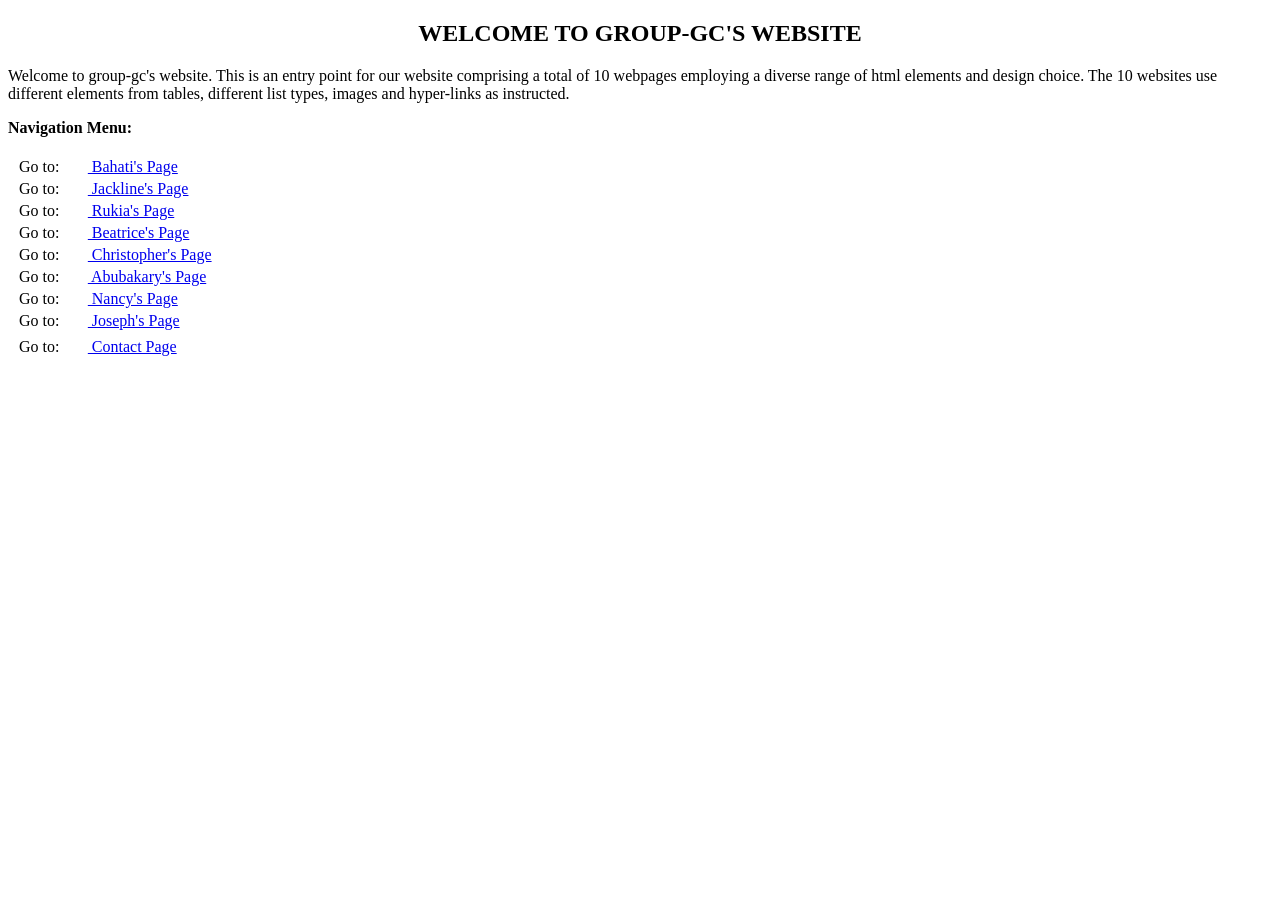
==== index.html @ 99c293f8 "Commit with all the files" ====
<!DOCTYPE html>
<html lang="en">

<head>
    <meta charset="UTF-8">
    <meta name="viewport" content="width=device-width, initial-scale=1.0">
    <title>Group-GC</title>
</head>

<body>

    <center><h2>WELCOME TO GROUP-GC'S WEBSITE</h2></center>
    <p>
    Welcome to group-gc's website. This is an entry point for our website comprising a total of 10 webpages employing a diverse range of html elements and design choice. The 10 websites use different elements from tables, different list types, images and hyper-links as instructed.
    </p>

    <b>Navigation Menu: </b><br><br>
    <table width=250>

        <tr>
            <td>&nbsp;&nbsp;Go to:</td>
            <td>&nbsp;&nbsp;<a href="individuals/profile8.html"> Bahati's Page</td>
        </tr>
         <tr>
            <td>&nbsp;&nbsp;Go to:</td>
            <td>&nbsp;&nbsp;<a href="individuals/profile5.html"> Jackline's Page</td>
        </tr> <tr>
            <td>&nbsp;&nbsp;Go to:</td>
            <td>&nbsp;&nbsp;<a href="individuals/profile4.html"> Rukia's Page</td>
        </tr> <tr>
            <td>&nbsp;&nbsp;Go to:</td>
            <td>&nbsp;&nbsp;<a href="individuals/profile3.html"> Beatrice's Page</td>
        </tr> <tr>
            <td>&nbsp;&nbsp;Go to:</td>
            <td>&nbsp;&nbsp;<a href="individuals/profile2.html"> Christopher's Page</td>
        </tr> <tr>
            <td>&nbsp;&nbsp;Go to:</td>
            <td>&nbsp;&nbsp;<a href="individuals/profile1.html"> Abubakary's Page</td>
        </tr> <tr>
            <td>&nbsp;&nbsp;Go to:</td>
            <td>&nbsp;&nbsp;<a href="individuals/profile6.html"> Nancy's Page</td>
        </tr> <tr>
            <td>&nbsp;&nbsp;Go to:</td>
            <td>&nbsp;&nbsp;<a href="individuals/profile7.html"> Joseph's Page</td>
        </tr><tr><td></td></tr>
         <tr>
            <td>&nbsp;&nbsp;Go to:</td>
            <td>&nbsp;&nbsp;<a href="individuals/contact.html"> Contact Page</td>
        </tr>
    </table>
</body>

</html>
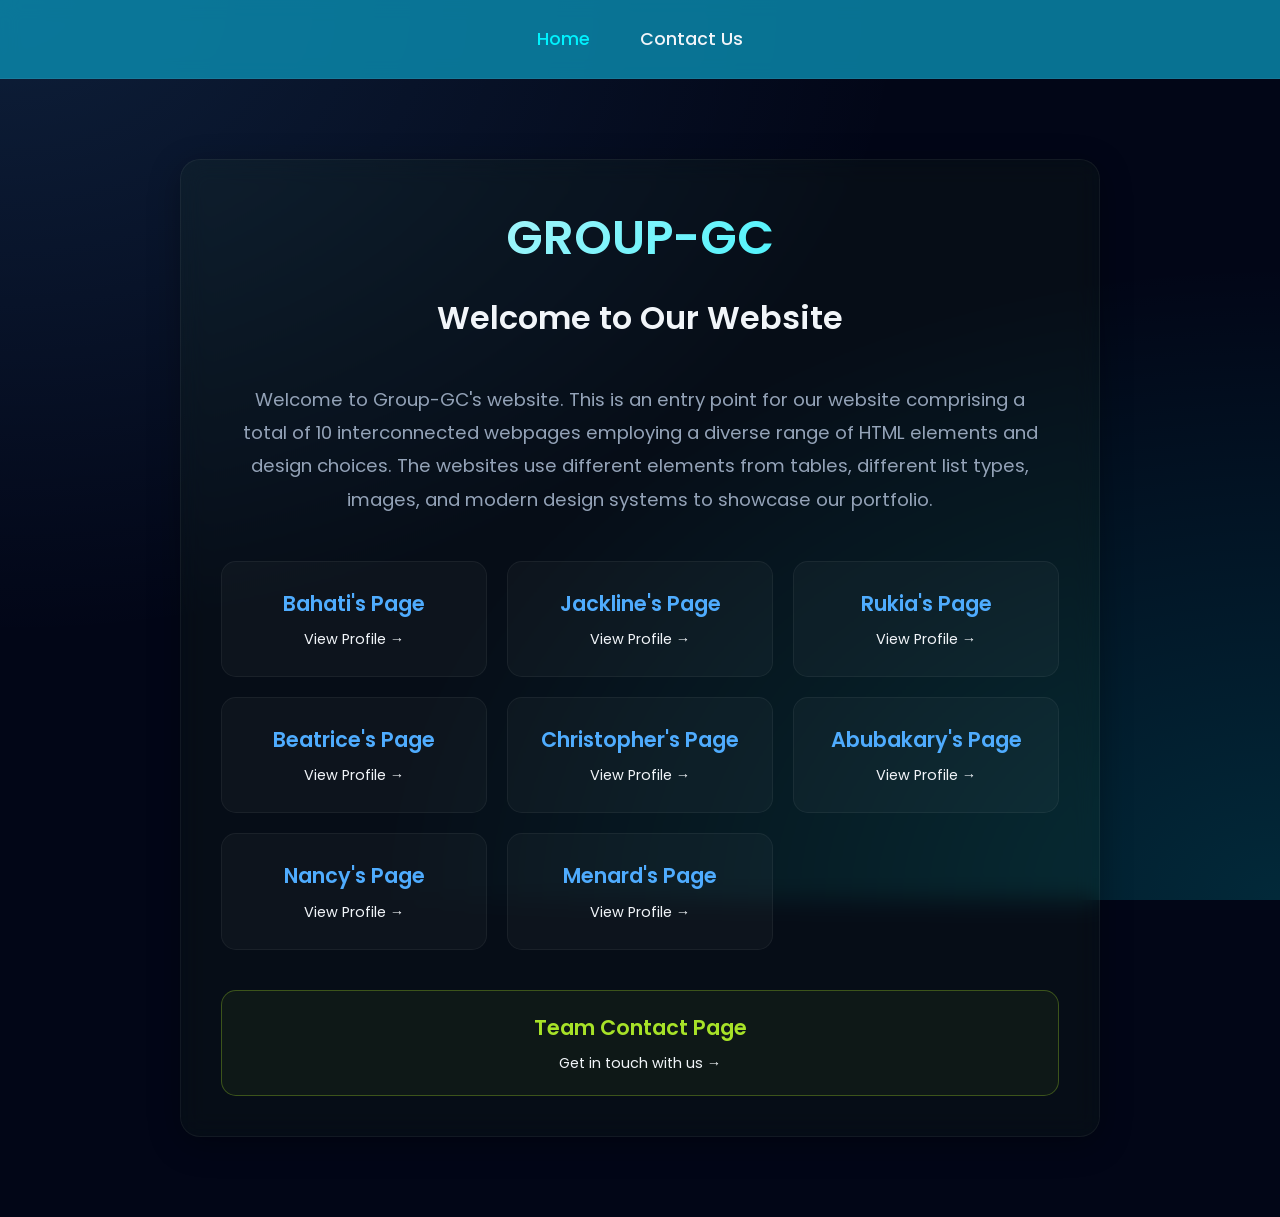
==== commit 46ec323f: "CSS and HTMLs 4 everyone added!" ====
--- a/index.html
+++ b/index.html
@@ -1,53 +1,72 @@
 <!DOCTYPE html>
 <html lang="en">
-
 <head>
     <meta charset="UTF-8">
     <meta name="viewport" content="width=device-width, initial-scale=1.0">
-    <title>Group-GC</title>
+    <title>Group-GC Portfolio</title>
+    <link href="https://fonts.googleapis.com/css2?family=Poppins:wght@300;400;500;600;700&display=swap" rel="stylesheet">
+    <link rel="stylesheet" href="css/style.css">
 </head>
 
 <body>
 
-    <center><h2>WELCOME TO GROUP-GC'S WEBSITE</h2></center>
-    <p>
-    Welcome to group-gc's website. This is an entry point for our website comprising a total of 10 webpages employing a diverse range of html elements and design choice. The 10 websites use different elements from tables, different list types, images and hyper-links as instructed.
-    </p>
+    <nav>
+        <a href="index.html" style="color: var(--primary-color);">Home</a>
+        <a href="individuals/contact.html">Contact Us</a>
+    </nav>
 
-    <b>Navigation Menu: </b><br><br>
-    <table width=250>
+    <div class="container">
+        <div class="glass-panel" style="padding: 40px; border-radius: 20px;">
+            <div class="page-header">
+                <h1>GROUP-GC</h1>
+                <h2>Welcome to Our Website</h2>
+            </div>
+            
+            <p class="hero-text" style="text-align: center;">
+                Welcome to Group-GC's website. This is an entry point for our website comprising a total of 10 interconnected webpages employing a diverse range of HTML elements and design choices. The websites use different elements from tables, different list types, images, and modern design systems to showcase our portfolio.
+            </p>
 
-        <tr>
-            <td>&nbsp;&nbsp;Go to:</td>
-            <td>&nbsp;&nbsp;<a href="individuals/profile8.html"> Bahati's Page</td>
-        </tr>
-         <tr>
-            <td>&nbsp;&nbsp;Go to:</td>
-            <td>&nbsp;&nbsp;<a href="individuals/profile5.html"> Jackline's Page</td>
-        </tr> <tr>
-            <td>&nbsp;&nbsp;Go to:</td>
-            <td>&nbsp;&nbsp;<a href="individuals/profile4.html"> Rukia's Page</td>
-        </tr> <tr>
-            <td>&nbsp;&nbsp;Go to:</td>
-            <td>&nbsp;&nbsp;<a href="individuals/profile3.html"> Beatrice's Page</td>
-        </tr> <tr>
-            <td>&nbsp;&nbsp;Go to:</td>
-            <td>&nbsp;&nbsp;<a href="individuals/profile2.html"> Christopher's Page</td>
-        </tr> <tr>
-            <td>&nbsp;&nbsp;Go to:</td>
-            <td>&nbsp;&nbsp;<a href="individuals/profile1.html"> Abubakary's Page</td>
-        </tr> <tr>
-            <td>&nbsp;&nbsp;Go to:</td>
-            <td>&nbsp;&nbsp;<a href="individuals/profile6.html"> Nancy's Page</td>
-        </tr> <tr>
-            <td>&nbsp;&nbsp;Go to:</td>
-            <td>&nbsp;&nbsp;<a href="individuals/profile7.html"> Joseph's Page</td>
-        </tr><tr><td></td></tr>
-         <tr>
-            <td>&nbsp;&nbsp;Go to:</td>
-            <td>&nbsp;&nbsp;<a href="individuals/contact.html"> Contact Page</td>
-        </tr>
-    </table>
+            <div class="nav-grid">
+                <a href="individuals/profile8.html" class="nav-card">
+                    <h3>Bahati's Page</h3>
+                    <p>View Profile &rarr;</p>
+                </a>
+                <a href="individuals/profile5.html" class="nav-card">
+                    <h3>Jackline's Page</h3>
+                    <p>View Profile &rarr;</p>
+                </a>
+                <a href="individuals/profile4.html" class="nav-card">
+                    <h3>Rukia's Page</h3>
+                    <p>View Profile &rarr;</p>
+                </a>
+                <a href="individuals/profile3.html" class="nav-card">
+                    <h3>Beatrice's Page</h3>
+                    <p>View Profile &rarr;</p>
+                </a>
+                <a href="individuals/profile2.html" class="nav-card">
+                    <h3>Christopher's Page</h3>
+                    <p>View Profile &rarr;</p>
+                </a>
+                <a href="individuals/profile1.html" class="nav-card">
+                    <h3>Abubakary's Page</h3>
+                    <p>View Profile &rarr;</p>
+                </a>
+                <a href="individuals/profile6.html" class="nav-card">
+                    <h3>Nancy's Page</h3>
+                    <p>View Profile &rarr;</p>
+                </a>
+                <a href="individuals/profile7.html" class="nav-card">
+                    <h3>Menard's Page</h3>
+                    <p>View Profile &rarr;</p>
+                
+                
+                <a href="individuals/contact.html" class="nav-card contact-link">
+                    <h3>Team Contact Page</h3>
+                    <p>Get in touch with us &rarr;</p>
+                </a>
+            </div>
+        </div>
+    </div>
+
 </body>
-
 </html>
--- a/css/style.css
+++ b/css/style.css
@@ -0,0 +1,575 @@
+/* ========================================== */
+/*      GLOBAL & PROFILE PAGE STYLES          */
+/* ========================================== */
+
+:root {
+    /*Primary color*/
+    --primary-color: #00f2fe;
+    /*Secondary color*/
+    --secondary-color: #4facfe;
+    /*Dark background*/
+    --bg-dark: #0f172a;
+    /*Darker background*/
+    --bg-darker: #020617;
+    /*Main text color*/
+    --text-main: #f1f5f9;
+    /*Muted text color*/
+    --text-muted: #94a3b8;
+    /*Glass background*/
+    --glass-bg: rgba(170, 240, 42, 0.03);
+    /*Glass border*/
+    --glass-border: rgba(255, 255, 255, 0.05);
+    --glass-shadow: 0 8px 32px 0 rgba(0, 0, 0, 0.3);
+}
+
+
+
+* {
+    margin: 0;
+    padding: 0;
+    box-sizing: border-box;
+    font-family: 'Poppins', sans-serif;
+}
+
+body {
+    background-color: var(--bg-darker);
+    background-image: 
+        radial-gradient(at 0% 0%, rgba(79, 172, 254, 0.15) 0px, transparent 50%),
+        radial-gradient(at 100% 100%, rgba(0, 242, 254, 0.15) 0px, transparent 50%);
+    background-attachment: fixed;
+    color: var(--text-main);
+    line-height: 1.6;
+    min-height: 100vh;
+    overflow-x: hidden;
+    position: relative;
+}
+
+
+
+/* Navigation */
+nav {
+    display: flex;
+    justify-content: center;
+    gap: 30px;
+    padding: 20px 0;
+    background: rgba(11, 142, 178, 0.8);
+    backdrop-filter: blur(10px);
+    position: sticky;
+    top: 0;
+    z-index: 100;
+    border-bottom: 1px solid var(--glass-border);
+}
+
+nav a {
+    color: var(--text-main);
+    text-decoration: none;
+    font-weight: 500;
+    font-size: 1.1rem;
+    position: relative;
+    padding: 5px 10px;
+    transition: color 0.3s;
+}
+
+
+
+nav a:hover {
+    color: var(--primary-color);
+}
+
+nav a:hover::after {
+    width: 100%;
+}
+
+/* Container */
+.container {
+    max-width: 1000px;
+    margin: 40px auto;
+    padding: 40px;
+    border-radius: 20px;
+}
+
+.glass-panel {
+    background: var(--glass-bg);
+    backdrop-filter: blur(12px);
+    -webkit-backdrop-filter: blur(12px);
+    border: 1px solid var(--glass-border);
+    box-shadow: var(--glass-shadow);
+}
+
+/* Typography elements */
+h1, h2, h3 {
+    margin-bottom: 15px;
+    font-weight: 600;
+}
+
+h1 {
+    font-size: 3rem;
+    background: linear-gradient(135deg, var(--text-main) 0%, var(--primary-color) 100%);
+    -webkit-background-clip: text;
+    background-clip: text;
+    -webkit-text-fill-color: transparent;
+    text-align: center;
+}
+
+h2 {
+    font-size: 2rem;
+    color: var(--text-main);
+}
+
+h3 {
+    font-size: 1.2rem;
+    color: var(--primary-color);
+    margin-bottom: 10px;
+}
+
+.subtitle {
+    text-align: center;
+    color: var(--text-muted);
+    font-size: 1.2rem;
+    margin-bottom: 30px;
+}
+
+/* Sections */
+.section {
+    margin-bottom: 50px;
+}
+
+.section-header {
+    border-bottom: 1px solid rgba(255,255,255,0.1);
+    padding-bottom: 10px;
+    margin-bottom: 25px;
+    position: relative;
+}
+
+.section-header::after {
+    content: '';
+    position: absolute;
+    bottom: -1px;
+    left: 0;
+    width: 60px;
+    height: 3px;
+    background: linear-gradient(90deg, var(--secondary-color), var(--primary-color));
+    border-radius: 3px;
+}
+
+p {
+    color: var(--text-muted);
+    margin-bottom: 15px;
+    text-align: justify;
+}
+
+strong {
+    color: var(--text-main);
+}
+
+/* Images inside sections */
+img {
+    border-radius: 12px;
+    max-width: 100%;
+    height: auto;
+    transition: transform 0.4s ease, box-shadow 0.4s ease;
+}
+
+.bio-content img {
+    float: left;
+    margin-right: 30px;
+    margin-bottom: 15px;
+    border: 3px solid rgba(191, 203, 146, 0.1);
+    box-shadow: 0 10px 30px rgba(96, 165, 230, 0.5);
+    border-radius: 16px;
+    width: 250px;
+}
+
+.bio-content img:hover {
+    transform: translateY(-5px);
+    box-shadow: 0 15px 40px rgba(64, 162, 223, 0.2);
+}
+
+/* Clearfix for float */
+.bio-content::after {
+    content: "";
+    display: table;
+    clear: both;
+}
+
+/* Skills */
+.skills-grid {
+    display: grid;
+    grid-template-columns: repeat(auto-fit, minmax(280px, 1fr));
+    gap: 30px;
+}
+
+.skill-category {
+    background: rgba(31, 230, 216, 0.02);
+    padding: 25px;
+    border-radius: 15px;
+    border: 1px solid rgba(255,255,255,0.05);
+    transition: transform 0.3s ease;
+}
+
+.skill-category:hover {
+    transform: translateY(-5px);
+    background: rgba(27, 107, 236, 0.04);
+}
+
+ul {
+    list-style-type: none;
+}
+
+.skill-category li, .hobbies-list li {
+    margin-bottom: 10px;
+    position: relative;
+    padding-left: 25px;
+    color: var(--text-muted);
+}
+
+.skill-category li::before, .hobbies-list li::before {
+    content: '→';
+    position: absolute;
+    left: 0;
+    color: var(--primary-color);
+}
+
+/* Tables */
+.table-container {
+    overflow-x: auto;
+}
+
+table {
+    width: 100%;
+    border-collapse: separate;
+    border-spacing: 0;
+    background: rgba(255,255,255,0.02);
+    border-radius: 12px;
+    overflow: hidden;
+}
+
+th, td {
+    padding: 18px 20px;
+    text-align: left;
+}
+
+th {
+    background: rgba(0,0,0,0.2);
+    color: var(--primary-color);
+    font-weight: 600;
+    letter-spacing: 0.5px;
+}
+
+td {
+    border-top: 1px solid rgba(255,255,255,0.05);
+    color: var(--text-muted);
+}
+
+tr:hover td {
+    background: rgba(255,255,255,0.03);
+    color: var(--text-main);
+}
+
+/* Image gallery */
+.image-gallery {
+    display: grid;
+    grid-template-columns: repeat(auto-fit, minmax(200px, 1fr));
+    gap: 20px;
+}
+
+.gallery-item img {
+    width: 100%;
+    height: 250px;
+    object-fit: cover;
+    border-radius: 15px;
+    box-shadow: 0 10px 20px rgba(0,0,0,0.3);
+    border: 2px solid rgba(255,255,255,0.05);
+}
+
+.gallery-item img:hover {
+    transform: scale(1.03);
+    border-color: var(--primary-color);
+    box-shadow: 0 15px 30px rgba(0, 242, 254, 0.3);
+}
+
+/* Link Actions & Buttons */
+.links-container {
+    display: flex;
+    flex-wrap: wrap;
+    gap: 15px;
+}
+
+.glow-button {
+    display: inline-block;
+    padding: 12px 25px;
+    font-weight: 500;
+    text-decoration: none;
+    color: #2abaf8;
+    background: linear-gradient(135deg, rgba(79,172,254,0.1), rgba(0,242,254,0.1));
+    border: 1px solid rgba(167, 226, 40, 0.3);
+    border-radius: 30px;
+    transition: all 0.3s ease;
+    box-shadow: 0 4px 15px rgba(0,0,0,0.2);
+}
+
+.glow-button:hover {
+    background: linear-gradient(135deg, var(--secondary-color), var(--primary-color));
+    transform: translateY(-3px);
+    box-shadow: 0 8px 25px rgba(0, 242, 254, 0.4);
+    border-color: transparent;
+}
+
+/* Footer / Contact email */
+.contact-footer {
+    display: flex;
+    align-items: center;
+    gap: 20px;
+    background: rgba(0,0,0,0.2);
+    padding: 20px;
+    border-radius: 15px;
+    margin-top: 30px;
+}
+
+.contact-footer p {
+    margin: 0;
+    font-size: 1.1rem;
+    color: var(--text-main);
+}
+
+.avatar {
+    width: 70px;
+    height: 70px;
+    border-radius: 50%;
+    object-fit: cover;
+    border: 3px solid var(--primary-color);
+    transition: transform 0.3s cubic-bezier(0.175, 0.885, 0.32, 1.275);
+}
+
+.avatar:hover {
+    transform: scale(1.1) rotate(5deg);
+    box-shadow: 0 0 20px rgba(0, 242, 254, 0.5);
+}
+
+/* Responsive */
+@media (max-width: 768px) {
+    .container {
+        padding: 25px;
+        margin: 20px;
+    }
+    
+    .bio-content img {
+        float: none;
+        display: block;
+        margin: 0 auto 20px auto;
+        width: 100%;
+        max-width: 300px;
+    }
+    
+    h1 {
+        font-size: 2.2rem;
+    }
+    
+    .links-container {
+        flex-direction: column;
+    }
+    
+    .glow-button {
+        text-align: center;
+    }
+}
+
+/* ========================================== */
+/*           CONTACT PAGE STYLES              */
+/* ========================================== */
+
+.form-group {
+    margin-bottom: 25px;
+}
+
+.form-group label {
+    display: block;
+    margin-bottom: 8px;
+    color: var(--text-main);
+    font-weight: 500;
+}
+
+.form-control {
+    width: 100%;
+    padding: 14px 18px;
+    background: rgba(255, 255, 255, 0.03);
+    border: 1px solid rgba(255, 255, 255, 0.1);
+    border-radius: 10px;
+    color: var(--text-main);
+    font-family: 'Poppins', sans-serif;
+    font-size: 1rem;
+    transition: all 0.3s ease;
+}
+
+.form-control:focus {
+    outline: none;
+    border-color: var(--primary-color);
+    background: rgba(255, 255, 255, 0.06);
+    box-shadow: 0 0 15px rgba(0, 242, 254, 0.15);
+}
+
+.form-control::placeholder {
+    color: var(--text-muted);
+}
+
+.radio-group, .checkbox-group {
+    display: flex;
+    flex-wrap: wrap;
+    gap: 20px;
+    margin-top: 5px;
+}
+
+.radio-item, .checkbox-item {
+    display: flex;
+    align-items: center;
+    gap: 8px;
+    color: var(--text-muted);
+    cursor: pointer;
+}
+
+.radio-item input, .checkbox-item input {
+    accent-color: var(--primary-color);
+    width: 18px;
+    height: 18px;
+    cursor: pointer;
+}
+
+.form-actions {
+    display: flex;
+    gap: 20px;
+    margin-top: 35px;
+}
+
+.contact-card {
+    background: rgba(255, 255, 255, 0.02);
+    padding: 25px;
+    border-radius: 15px;
+    border: 1px solid rgba(255, 255, 255, 0.05);
+    transition: transform 0.3s ease, border-color 0.3s ease;
+}
+
+.contact-card:hover {
+    transform: translateY(-5px);
+    border-color: rgba(0, 242, 254, 0.4);
+    box-shadow: 0 10px 20px rgba(0, 0, 0, 0.2);
+}
+
+.contact-card h4 {
+    color: var(--primary-color);
+    margin-bottom: 12px;
+    font-size: 1.2rem;
+}
+
+.contact-card p {
+    margin-bottom: 8px;
+    font-size: 0.95rem;
+}
+
+.contact-card a {
+    color: var(--secondary-color);
+    text-decoration: none;
+    transition: color 0.3s;
+}
+
+.contact-card a:hover {
+    color: var(--primary-color);
+    text-decoration: underline;
+}
+
+
+/* INDEX PAGE STYLES */
+
+
+.page-header {
+    text-align: center;
+    margin-bottom: 40px;
+}
+
+.hero-text {
+    font-size: 1.15rem;
+    color: var(--text-muted);
+    max-width: 800px;
+    margin: 0 auto;
+    line-height: 1.8;
+    text-align: justify;
+}
+
+.nav-grid {
+    display: grid;
+    grid-template-columns: repeat(auto-fit, minmax(220px, 1fr));
+    gap: 20px;
+    margin-top: 45px;
+}
+
+.nav-card {
+    background: rgba(255, 255, 255, 0.03);
+    border: 1px solid rgba(255, 255, 255, 0.05);
+    padding: 25px 20px;
+    border-radius: 15px;
+    text-align: center;
+    text-decoration: none;
+    color: var(--text-main);
+    transition: all 0.4s ease;
+    position: relative;
+    overflow: hidden;
+    display: flex;
+    flex-direction: column;
+    align-items: center;
+    justify-content: center;
+}
+
+.nav-card::before {
+    content: '';
+    position: absolute;
+    top: 0;
+    left: 0;
+    width: 100%;
+    height: 100%;
+    background: linear-gradient(135deg, rgba(79, 172, 254, 0.1), rgba(0, 242, 254, 0.1));
+    opacity: 0;
+    transition: opacity 0.4s ease;
+}
+
+.nav-card:hover {
+    transform: translateY(-8px);
+    border-color: var(--primary-color);
+    box-shadow: 0 15px 30px rgba(0, 242, 254, 0.15);
+}
+
+.nav-card:hover::before {
+    opacity: 1;
+}
+
+.nav-card h3 {
+    margin: 0;
+    margin-bottom: 8px;
+    font-size: 1.3rem;
+    position: relative;
+    z-index: 1;
+    color: var(--secondary-color);
+}
+
+.nav-card p {
+    margin: 0;
+    font-size: 0.9rem;
+    color: var(--text-main);
+    position: relative;
+    z-index: 1;
+}
+
+.nav-card.contact-link {
+    border-color: rgba(167, 226, 40, 0.3);
+    grid-column: 1 / -1;
+    padding: 20px;
+    background: rgba(167, 226, 40, 0.05);
+    margin-top: 20px;
+}
+
+.nav-card.contact-link:hover {
+    border-color: rgba(167, 226, 40, 0.8);
+    box-shadow: 0 15px 30px rgba(167, 226, 40, 0.15);
+}
+
+.nav-card.contact-link h3 {
+    color: rgba(167, 226, 40, 1);
+}
